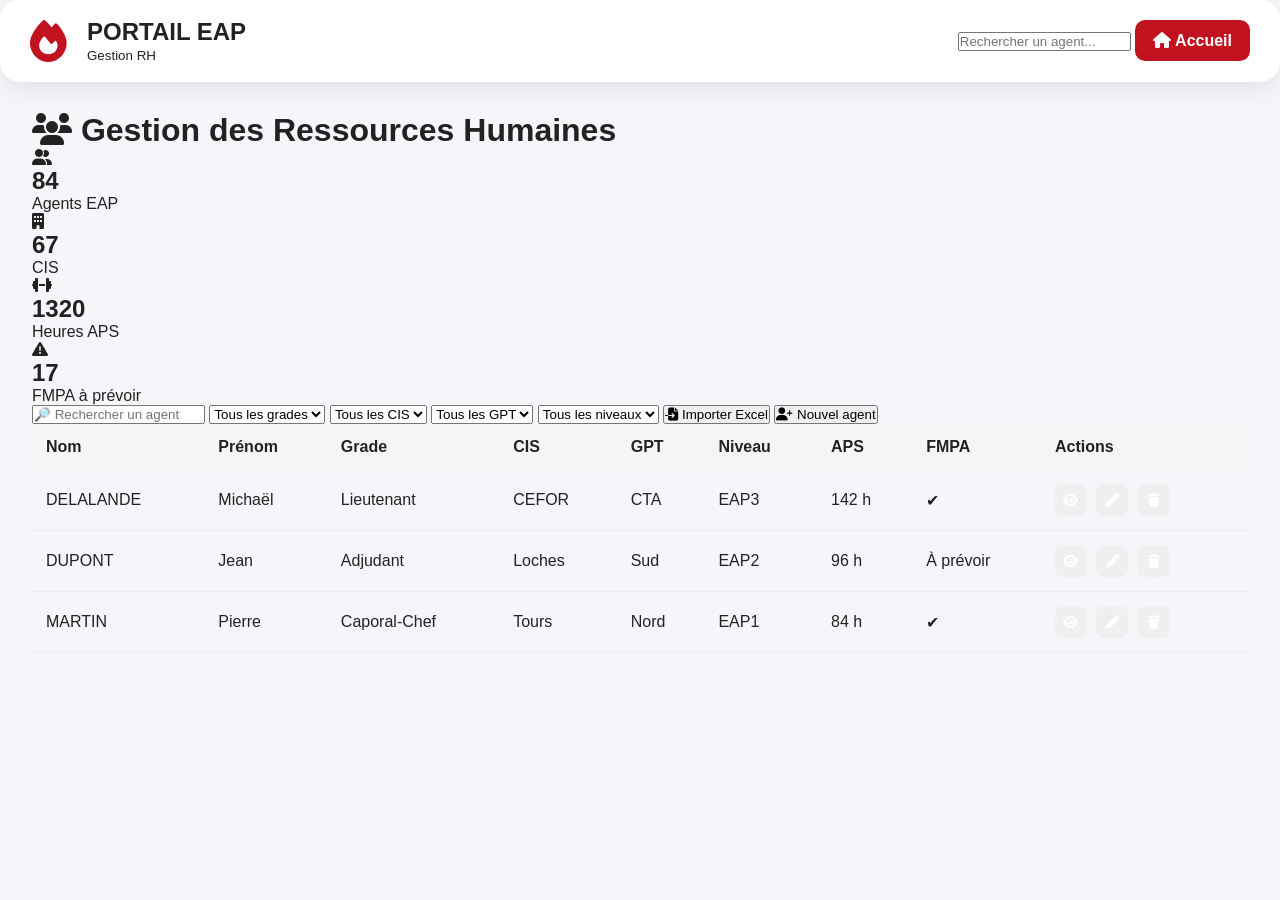
==== pages/rh.html @ 797fe512 "Version 1.0 - Base du portail" ====
<!DOCTYPE html>
<html lang="fr">

<head>

    <meta charset="UTF-8">
    <meta name="viewport" content="width=device-width, initial-scale=1.0">

    <title>RH - Portail EAP SDIS37</title>

    <link rel="stylesheet" href="../css/style.css">
    <link rel="stylesheet" href="../css/rh.css">

    <link rel="stylesheet"
        href="https://cdnjs.cloudflare.com/ajax/libs/font-awesome/6.5.2/css/all.min.css">

</head>

<body>

<header class="topbar">

    <div class="logo">

        <i class="fa-solid fa-fire"></i>

        <div>

            <h2>PORTAIL EAP</h2>

            <small>Gestion RH</small>

        </div>

    </div>

    <div class="top-actions">

        <input type="text" placeholder="Rechercher un agent...">

        <a href="../index.html" class="btn-retour">

            <i class="fa-solid fa-house"></i>

            Accueil

        </a>

    </div>

</header>

<main class="rh-container">

<h1>

<i class="fa-solid fa-users"></i>

Gestion des Ressources Humaines

</h1>

<!-- ====================================================== -->
<!-- TABLEAU DE BORD -->
<!-- ====================================================== -->

<section class="dashboard-rh">

    <div class="card-stat">

        <i class="fa-solid fa-user-group"></i>

        <h2>84</h2>

        <p>Agents EAP</p>

    </div>

    <div class="card-stat">

        <i class="fa-solid fa-building"></i>

        <h2>67</h2>

        <p>CIS</p>

    </div>

    <div class="card-stat">

        <i class="fa-solid fa-dumbbell"></i>

        <h2>1320</h2>

        <p>Heures APS</p>

    </div>

    <div class="card-stat warning">

        <i class="fa-solid fa-triangle-exclamation"></i>

        <h2>17</h2>

        <p>FMPA à prévoir</p>

    </div>

</section>

<!-- ====================================================== -->
<!-- BARRE D'OUTILS -->
<!-- ====================================================== -->

<section class="toolbar">

<input type="text" placeholder="🔎 Rechercher un agent">

<select>

<option>Tous les grades</option>

</select>

<select>

<option>Tous les CIS</option>

</select>

<select>

<option>Tous les GPT</option>

</select>

<select>

<option>Tous les niveaux</option>

</select>

<button class="btn bleu">

<i class="fa-solid fa-file-import"></i>

Importer Excel

</button>

<button class="btn vert">

<i class="fa-solid fa-user-plus"></i>

Nouvel agent

</button>

</section>

<!-- ====================================================== -->
<!-- TABLEAU -->
<!-- ====================================================== -->

<div class="tableau">

<table>

<thead>

<tr>

<th>Nom</th>

<th>Prénom</th>

<th>Grade</th>

<th>CIS</th>

<th>GPT</th>

<th>Niveau</th>

<th>APS</th>

<th>FMPA</th>

<th>Actions</th>

</tr>

</thead>

<tbody>

<tr>

<td>DELALANDE</td>

<td>Michaël</td>

<td>Lieutenant</td>

<td>CEFOR</td>

<td>CTA</td>

<td>

<span class="badge bleu">

EAP3

</span>

</td>

<td>142 h</td>

<td>

<span class="ok">

✔

</span>

</td>

<td>

<button class="action voir">

<i class="fa-solid fa-eye"></i>

</button>

<button class="action modifier">

<i class="fa-solid fa-pen"></i>

</button>

<button class="action supprimer">

<i class="fa-solid fa-trash"></i>

</button>

</td>

</tr>

<tr>

<td>DUPONT</td>

<td>Jean</td>

<td>Adjudant</td>

<td>Loches</td>

<td>Sud</td>

<td>

<span class="badge orange">

EAP2

</span>

</td>

<td>96 h</td>

<td>

<span class="warning">

À prévoir

</span>

</td>

<td>

<button class="action voir">

<i class="fa-solid fa-eye"></i>

</button>

<button class="action modifier">

<i class="fa-solid fa-pen"></i>

</button>

<button class="action supprimer">

<i class="fa-solid fa-trash"></i>

</button>

</td>

</tr>

<tr>

<td>MARTIN</td>

<td>Pierre</td>

<td>Caporal-Chef</td>

<td>Tours</td>

<td>Nord</td>

<td>

<span class="badge vert">

EAP1

</span>

</td>

<td>84 h</td>

<td>

<span class="ok">

✔

</span>

</td>

<td>

<button class="action voir">

<i class="fa-solid fa-eye"></i>

</button>

<button class="action modifier">

<i class="fa-solid fa-pen"></i>

</button>

<button class="action supprimer">

<i class="fa-solid fa-trash"></i>

</button>

</td>

</tr>

</tbody>

</table>

</div>

</main>

<script src="../js/rh.js"></script>

</body>

</html>
---- css/style.css ----
/* ==========================================================
   PORTAIL EAP SDIS37
   Version 0.4
   Auteur : ChatGPT + Michaël DELALANDE
========================================================== */

:root{

    --rouge:#c1121f;
    --rouge-hover:#9f0f19;

    --fond:#f4f6f9;

    --blanc:#ffffff;

    --gris:#6b7280;

    --gris-clair:#eef2f7;

    --vert:#22c55e;

    --orange:#f59e0b;

    --bleu:#2563eb;

    --ombre:0 8px 24px rgba(0,0,0,.08);

    --arrondi:18px;

}

*{

    margin:0;

    padding:0;

    box-sizing:border-box;

    font-family:"Segoe UI",sans-serif;

}

body{

    background:var(--fond);

    color:#222;

}

.container{

    width:95%;

    max-width:1700px;

    margin:auto;

    padding:25px;

}

/* ==========================
   HEADER
========================== */

.topbar{

    background:white;

    border-radius:20px;

    box-shadow:var(--ombre);

    padding:18px 30px;

    display:flex;

    justify-content:space-between;

    align-items:center;

    margin-bottom:30px;

}

.logo{

    display:flex;

    align-items:center;

    gap:20px;

}

.logo i{

    font-size:42px;

    color:var(--rouge);

}

.logo h1{

    font-size:28px;

}

.logo span{

    color:var(--gris);

    font-size:15px;

}

/* ==========================
   ACTIONS
========================== */

.actions{

    display:flex;

    align-items:center;

    gap:18px;

}

.search{

    display:flex;

    align-items:center;

    gap:10px;

    background:var(--gris-clair);

    padding:12px 18px;

    border-radius:40px;

}

.search input{

    border:none;

    outline:none;

    background:none;

    width:280px;

    font-size:15px;

}

.notification{

    border:none;

    cursor:pointer;

    background:var(--rouge);

    color:white;

    width:48px;

    height:48px;

    border-radius:50%;

    position:relative;

    transition:.25s;

}

.notification:hover{

    background:var(--rouge-hover);

}

.notification span{

    position:absolute;

    top:-5px;

    right:-5px;

    width:22px;

    height:22px;

    border-radius:50%;

    background:orange;

    color:white;

    display:flex;

    justify-content:center;

    align-items:center;

    font-size:11px;

}

.profil{

    display:flex;

    align-items:center;

    gap:15px;

}

.profil i{

    font-size:42px;

    color:var(--rouge);

}

.profil small{

    color:var(--gris);

}/*======================================================
TABLEAU DE BORD
======================================================*/

.dashboard{

    display:grid;

    grid-template-columns:repeat(auto-fit,minmax(260px,1fr));

    gap:25px;

    margin-top:35px;

    margin-bottom:40px;

}

.bloc{

    background:white;

    border-radius:18px;

    padding:35px;

    box-shadow:0 8px 20px rgba(0,0,0,.08);

    transition:.25s;

    cursor:pointer;

    text-align:center;

}

.bloc:hover{

    transform:translateY(-8px);

    box-shadow:0 18px 35px rgba(0,0,0,.12);

}

.bloc i{

    font-size:42px;

    color:var(--rouge);

    margin-bottom:18px;

}

.bloc h2{

    font-size:24px;

    margin-bottom:10px;

}

.bloc p{

    color:#777;

}.bloc{

    text-decoration:none;

    color:#222;

}

/*======================================================
ALERTES
======================================================*/

.alertes{

    background:white;

    border-radius:18px;

    padding:30px;

    box-shadow:0 8px 20px rgba(0,0,0,.08);

}

.alertes h2{

    color:var(--rouge);

    margin-bottom:20px;

}

table{

    width:100%;

    border-collapse:collapse;

}

th{

    background:#f5f5f5;

    text-align:left;

    padding:14px;

}

td{

    padding:14px;

    border-bottom:1px solid #ececec;

}

tbody tr:hover{

    background:#fafafa;

}
---- css/rh.css ----
/* ==========================================================
   MODULE RH
   PORTAIL EAP SDIS37
========================================================== */

.rh-container{

    width:95%;

    max-width:1700px;

    margin:30px auto;

}

.rh-header{

    display:flex;

    justify-content:space-between;

    align-items:center;

    margin-bottom:25px;

}

.rh-header h2{

    color:#c1121f;

    font-size:28px;

}

.rh-actions{

    display:flex;

    gap:15px;

    align-items:center;

}

.rh-actions input{

    width:320px;

    padding:12px 18px;

    border:1px solid #ddd;

    border-radius:12px;

    font-size:15px;

}

.rh-actions button{

    background:#c1121f;

    color:white;

    border:none;

    padding:12px 22px;

    border-radius:12px;

    cursor:pointer;

    font-weight:bold;

    transition:.25s;

}

.rh-actions button:hover{

    background:#970d18;

}

.btn-retour{

    background:#c1121f;

    color:white;

    text-decoration:none;

    padding:12px 18px;

    border-radius:10px;

    font-weight:bold;

}

.btn-retour:hover{

    background:#970d18;

}

/*==========================
TABLEAU
==========================*/

#tableRH{

    width:100%;

    border-collapse:collapse;

    background:white;

    border-radius:18px;

    overflow:hidden;

    box-shadow:0 8px 22px rgba(0,0,0,.08);

}

#tableRH thead{

    background:#23272f;

    color:white;

}

#tableRH th{

    padding:14px;

    font-size:13px;

    text-transform:uppercase;

}

#tableRH td{

    padding:12px;

    border-bottom:1px solid #ececec;

    font-size:14px;

}

#tableRH tbody tr:hover{

    background:#f8f8f8;

}

/*==========================
BOUTONS ACTION
==========================*/

.action{

    width:32px;

    height:32px;

    border:none;

    border-radius:8px;

    cursor:pointer;

    color:white;

    margin-right:5px;

}

.action.edit{

    background:#2563eb;

}

.action.view{

    background:#16a34a;

}

.action.delete{

    background:#dc2626;

}

.action:hover{

    opacity:.85;

}
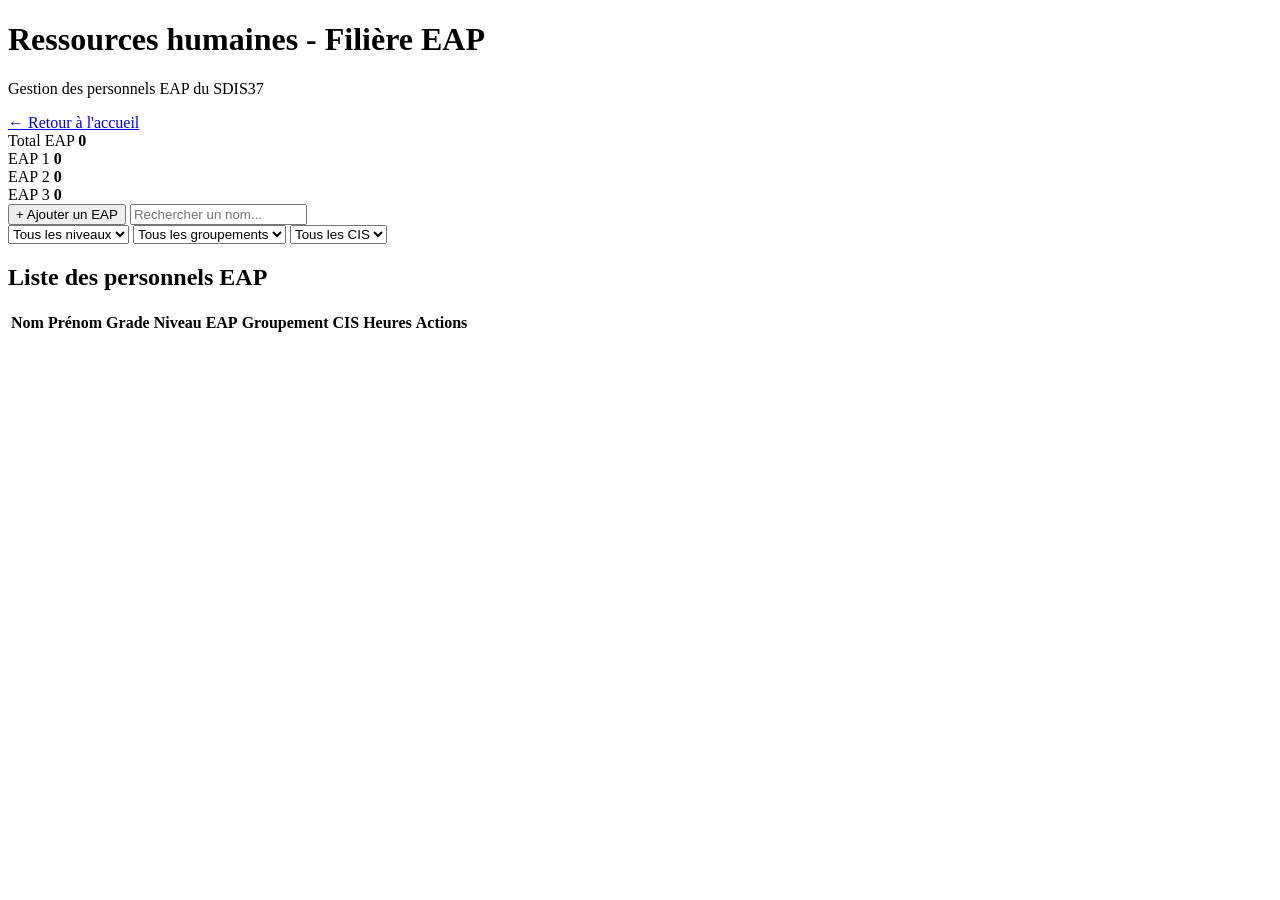
==== commit 6de809fa: "V02 rh.html" ====
--- a/pages/rh.html
+++ b/pages/rh.html
@@ -1,383 +1,141 @@
 <!DOCTYPE html>
 <html lang="fr">
+<head>
+  <meta charset="UTF-8" />
+  <meta name="viewport" content="width=device-width, initial-scale=1.0" />
+  <title>RH - Portail EAP</title>
+  <link rel="stylesheet" href="style.css" />
+</head>
+<body>
+  <header class="hero">
+    <div class="container">
+      <h1>Ressources humaines - Filière EAP</h1>
+      <p>Gestion des personnels EAP du SDIS37</p>
+    </div>
+  </header>
 
-<head>
+  <main class="container">
+    <nav class="top-nav">
+      <a href="index.html" class="btn">← Retour à l'accueil</a>
+    </nav>
 
-    <meta charset="UTF-8">
-    <meta name="viewport" content="width=device-width, initial-scale=1.0">
+    <section class="stats-grid">
+      <div class="stat-box">
+        <span class="stat-label">Total EAP</span>
+        <strong class="stat-value" id="stat-total">0</strong>
+      </div>
+      <div class="stat-box">
+        <span class="stat-label">EAP 1</span>
+        <strong class="stat-value" id="stat-eap1">0</strong>
+      </div>
+      <div class="stat-box">
+        <span class="stat-label">EAP 2</span>
+        <strong class="stat-value" id="stat-eap2">0</strong>
+      </div>
+      <div class="stat-box">
+        <span class="stat-label">EAP 3</span>
+        <strong class="stat-value" id="stat-eap3">0</strong>
+      </div>
+    </section>
 
-    <title>RH - Portail EAP SDIS37</title>
+    <section class="panel">
+      <div class="toolbar">
+        <button class="btn btn-add" onclick="ouvrirFormulaire()">+ Ajouter un EAP</button>
+        <input type="text" class="search-box" id="recherche" placeholder="Rechercher un nom..." onkeyup="filtrerTableau()" />
+        <div class="filters">
+          <select class="filter-select" id="filtre-niveau" onchange="filtrerTableau()">
+            <option value="">Tous les niveaux</option>
+            <option value="EAP 1">EAP 1</option>
+            <option value="EAP 2">EAP 2</option>
+            <option value="EAP 3">EAP 3</option>
+          </select>
+          <select class="filter-select" id="filtre-groupement" onchange="filtrerTableau()">
+            <option value="">Tous les groupements</option>
+          </select>
+          <select class="filter-select" id="filtre-cis" onchange="filtrerTableau()">
+            <option value="">Tous les CIS</option>
+          </select>
+        </div>
+      </div>
 
-    <link rel="stylesheet" href="../css/style.css">
-    <link rel="stylesheet" href="../css/rh.css">
+      <h2>Liste des personnels EAP</h2>
 
-    <link rel="stylesheet"
-        href="https://cdnjs.cloudflare.com/ajax/libs/font-awesome/6.5.2/css/all.min.css">
+      <table>
+        <thead>
+          <tr>
+            <th>Nom</th>
+            <th>Prénom</th>
+            <th>Grade</th>
+            <th>Niveau EAP</th>
+            <th>Groupement</th>
+            <th>CIS</th>
+            <th>Heures</th>
+            <th>Actions</th>
+          </tr>
+        </thead>
+        <tbody id="tableau-eap">
+          <!-- Les lignes seront générées par JavaScript -->
+        </tbody>
+      </table>
+    </section>
+  </main>
 
-</head>
+  <!-- Fenêtre modale pour ajouter/modifier -->
+  <div id="modal" class="modal" style="display: none;">
+    <div class="modal-content">
+      <h2 id="modal-titre">Ajouter un EAP</h2>
+      <form id="formulaire-eap">
+        <input type="hidden" id="eap-id" />
+        
+        <label>Nom *</label>
+        <input type="text" id="eap-nom" required />
+        
+        <label>Prénom *</label>
+        <input type="text" id="eap-prenom" required />
+        
+        <label>Grade</label>
+        <input type="text" id="eap-grade" />
+        
+        <label>Niveau EAP *</label>
+        <select id="eap-niveau" required>
+          <option value="">-- Choisir --</option>
+          <option value="EAP 1">EAP 1</option>
+          <option value="EAP 2">EAP 2</option>
+          <option value="EAP 3">EAP 3</option>
+        </select>
+        
+        <label>Groupement</label>
+        <input type="text" id="eap-groupement" />
+        
+        <label>CIS</label>
+        <input type="text" id="eap-cis" />
+        
+        <label>Heures</label>
+        <input type="number" id="eap-heures" step="0.5" value="0" />
+        
+        <label>Dernière FMPA</label>
+        <input type="date" id="eap-derniere-fmpa" />
+        
+        <label>Prochaine FMPA</label>
+        <input type="date" id="eap-prochaine-fmpa" />
+        
+        <label>Actif</label>
+        <select id="eap-actif">
+          <option value="1">Oui</option>
+          <option value="0">Non</option>
+        </select>
+        
+        <label>Observations</label>
+        <textarea id="eap-observations" rows="3"></textarea>
+        
+        <div class="modal-actions">
+          <button type="submit" class="btn btn-add">Enregistrer</button>
+          <button type="button" class="btn" onclick="fermerFormulaire()">Annuler</button>
+        </div>
+      </form>
+    </div>
+  </div>
 
-<body>
-
-<header class="topbar">
-
-    <div class="logo">
-
-        <i class="fa-solid fa-fire"></i>
-
-        <div>
-
-            <h2>PORTAIL EAP</h2>
-
-            <small>Gestion RH</small>
-
-        </div>
-
-    </div>
-
-    <div class="top-actions">
-
-        <input type="text" placeholder="Rechercher un agent...">
-
-        <a href="../index.html" class="btn-retour">
-
-            <i class="fa-solid fa-house"></i>
-
-            Accueil
-
-        </a>
-
-    </div>
-
-</header>
-
-<main class="rh-container">
-
-<h1>
-
-<i class="fa-solid fa-users"></i>
-
-Gestion des Ressources Humaines
-
-</h1>
-
-<!-- ====================================================== -->
-<!-- TABLEAU DE BORD -->
-<!-- ====================================================== -->
-
-<section class="dashboard-rh">
-
-    <div class="card-stat">
-
-        <i class="fa-solid fa-user-group"></i>
-
-        <h2>84</h2>
-
-        <p>Agents EAP</p>
-
-    </div>
-
-    <div class="card-stat">
-
-        <i class="fa-solid fa-building"></i>
-
-        <h2>67</h2>
-
-        <p>CIS</p>
-
-    </div>
-
-    <div class="card-stat">
-
-        <i class="fa-solid fa-dumbbell"></i>
-
-        <h2>1320</h2>
-
-        <p>Heures APS</p>
-
-    </div>
-
-    <div class="card-stat warning">
-
-        <i class="fa-solid fa-triangle-exclamation"></i>
-
-        <h2>17</h2>
-
-        <p>FMPA à prévoir</p>
-
-    </div>
-
-</section>
-
-<!-- ====================================================== -->
-<!-- BARRE D'OUTILS -->
-<!-- ====================================================== -->
-
-<section class="toolbar">
-
-<input type="text" placeholder="🔎 Rechercher un agent">
-
-<select>
-
-<option>Tous les grades</option>
-
-</select>
-
-<select>
-
-<option>Tous les CIS</option>
-
-</select>
-
-<select>
-
-<option>Tous les GPT</option>
-
-</select>
-
-<select>
-
-<option>Tous les niveaux</option>
-
-</select>
-
-<button class="btn bleu">
-
-<i class="fa-solid fa-file-import"></i>
-
-Importer Excel
-
-</button>
-
-<button class="btn vert">
-
-<i class="fa-solid fa-user-plus"></i>
-
-Nouvel agent
-
-</button>
-
-</section>
-
-<!-- ====================================================== -->
-<!-- TABLEAU -->
-<!-- ====================================================== -->
-
-<div class="tableau">
-
-<table>
-
-<thead>
-
-<tr>
-
-<th>Nom</th>
-
-<th>Prénom</th>
-
-<th>Grade</th>
-
-<th>CIS</th>
-
-<th>GPT</th>
-
-<th>Niveau</th>
-
-<th>APS</th>
-
-<th>FMPA</th>
-
-<th>Actions</th>
-
-</tr>
-
-</thead>
-
-<tbody>
-
-<tr>
-
-<td>DELALANDE</td>
-
-<td>Michaël</td>
-
-<td>Lieutenant</td>
-
-<td>CEFOR</td>
-
-<td>CTA</td>
-
-<td>
-
-<span class="badge bleu">
-
-EAP3
-
-</span>
-
-</td>
-
-<td>142 h</td>
-
-<td>
-
-<span class="ok">
-
-✔
-
-</span>
-
-</td>
-
-<td>
-
-<button class="action voir">
-
-<i class="fa-solid fa-eye"></i>
-
-</button>
-
-<button class="action modifier">
-
-<i class="fa-solid fa-pen"></i>
-
-</button>
-
-<button class="action supprimer">
-
-<i class="fa-solid fa-trash"></i>
-
-</button>
-
-</td>
-
-</tr>
-
-<tr>
-
-<td>DUPONT</td>
-
-<td>Jean</td>
-
-<td>Adjudant</td>
-
-<td>Loches</td>
-
-<td>Sud</td>
-
-<td>
-
-<span class="badge orange">
-
-EAP2
-
-</span>
-
-</td>
-
-<td>96 h</td>
-
-<td>
-
-<span class="warning">
-
-À prévoir
-
-</span>
-
-</td>
-
-<td>
-
-<button class="action voir">
-
-<i class="fa-solid fa-eye"></i>
-
-</button>
-
-<button class="action modifier">
-
-<i class="fa-solid fa-pen"></i>
-
-</button>
-
-<button class="action supprimer">
-
-<i class="fa-solid fa-trash"></i>
-
-</button>
-
-</td>
-
-</tr>
-
-<tr>
-
-<td>MARTIN</td>
-
-<td>Pierre</td>
-
-<td>Caporal-Chef</td>
-
-<td>Tours</td>
-
-<td>Nord</td>
-
-<td>
-
-<span class="badge vert">
-
-EAP1
-
-</span>
-
-</td>
-
-<td>84 h</td>
-
-<td>
-
-<span class="ok">
-
-✔
-
-</span>
-
-</td>
-
-<td>
-
-<button class="action voir">
-
-<i class="fa-solid fa-eye"></i>
-
-</button>
-
-<button class="action modifier">
-
-<i class="fa-solid fa-pen"></i>
-
-</button>
-
-<button class="action supprimer">
-
-<i class="fa-solid fa-trash"></i>
-
-</button>
-
-</td>
-
-</tr>
-
-</tbody>
-
-</table>
-
-</div>
-
-</main>
-
-<script src="../js/rh.js"></script>
-
+  <script src="app.js"></script>
 </body>
-
-</html>+</html>
